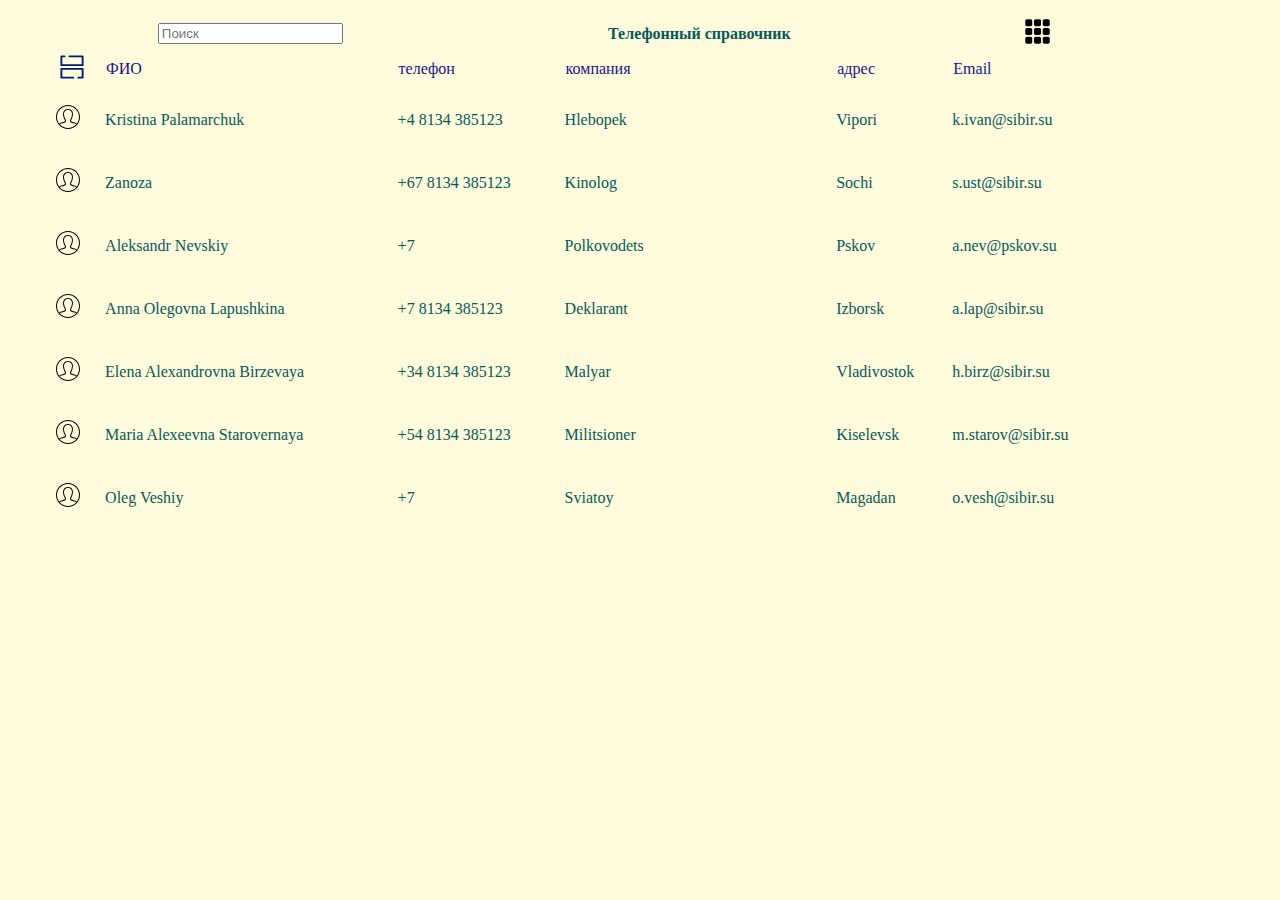
==== index.html @ b88a75ac "circle menu" ====
<!doctype html><html>
<head>
	<title>Spec complect tsentr</title>
	<meta charset="utf-8">
	<meta name="viewport" content="width=device-width,initial-scale=1">
	<link href="estilo.css" rel="stylesheet">

</head>
<body>
<table>
	<thead>
		<tr>
			<th>&nbsp;</th>
			<th><input type="text" id="search" placeholder="Поиск"></th>
			<th>&nbsp;</th>
			<th>Телефонный справочник</th>
			<th>&nbsp;</th>
			<th> <svg id="menu_btn" width="25" height="25" xmlns="http://www.w3.org/2000/svg" viewBox="0 0 1000 1000"> <path d="M220,10H80c-38.7,0-70,31.3-70,70v140c0,38.7,31.3,70,70,70h140c38.7,0,70-31.3,70-70V80C290,41.3,258.7,10,220,10z M570,10H430c-38.7,0-70,31.3-70,70v140c0,38.7,31.3,70,70,70h140c38.7,0,70-31.3,70-70V80C640,41.3,608.7,10,570,10z M920,10H780c-38.7,0-70,31.3-70,70v140c0,38.7,31.3,70,70,70h140c38.7,0,70-31.3,70-70V80C990,41.3,958.7,10,920,10z M220,360H80c-38.7,0-70,31.3-70,70v140c0,38.7,31.3,70,70,70h140c38.7,0,70-31.3,70-70V430C290,391.3,258.7,360,220,360z M570,360H430c-38.7,0-70,31.3-70,70v140c0,38.7,31.3,70,70,70h140c38.7,0,70-31.3,70-70V430C640,391.3,608.7,360,570,360z M920,360H780c-38.7,0-70,31.3-70,70v140c0,38.7,31.3,70,70,70h140c38.7,0,70-31.3,70-70V430C990,391.3,958.7,360,920,360z M220,710H80c-38.7,0-70,31.3-70,70v140c0,38.7,31.3,70,70,70h140c38.7,0,70-31.3,70-70V780C290,741.3,258.7,710,220,710z M570,710H430c-38.7,0-70,31.3-70,70v140c0,38.7,31.3,70,70,70h140c38.7,0,70-31.3,70-70V780C640,741.3,608.7,710,570,710z M920,710H780c-38.7,0-70,31.3-70,70v140c0,38.7,31.3,70,70,70h140c38.7,0,70-31.3,70-70V780C990,741.3,958.7,710,920,710z"/> </svg> </th>
			<th>&nbsp;</th>
			<th>&nbsp;</th>
		</tr>

		<tr>
			<td> </td>
			<td><svg width="30" viewBox="0 0 24 24" fill="none" xmlns="http://www.w3.org/2000/svg"> <path d="M6 3.5L3.5 3.5L3.5 10.5L20.5 10.5V3.5L10 3.5M17 20.5H20.5V13.5L3.5 13.5L3.5 20.5H13" stroke="#001A72" stroke-width="1.5" stroke-linecap="round" stroke-linejoin="round"/> </svg></td>
			<td>ФИО</td>
			<td>телефон</td>
			<td>компания</td>
			<td>адрес</td>
			<td>Email</td>
			<td> </td>
		</tr>
	</thead>

	<tbody>
		
	</tbody>
</table>

<nav id="menu_general" hidden>
	<section>
		<div>Добавить контакт</div>
		<div>Импорт из JSON</div>
		<div>Экспорт в JSON</div>
	</section>
	<!--svg viewBox="0 0 25 25" width="25" height="25" xmlns="http://www.w3.org/2000/svg" fill="none" stroke="currentColor" stroke-linecap="round" stroke-linejoin="round" stroke-width="1.5"> <path d="m10.25 5.75-4.5 4.5m0-4.5 4.5 4.5"/><circle cx="8" cy="8" r="6.25"/></svg--> 
	<span></span>
</nav>

<nav id="contact_form" hidden>
	<h3>Контакт</h3>
	<section>
		<input type="number" placeholder="id">
		<input type="text" placeholder="Имя">
		<input type="text" placeholder="Фамилия">
		<input type="text" placeholder="Отчество">
		<input type="tel" placeholder="телефон">
		<input type="text" placeholder="компания">
		<input type="text" placeholder="адрес">
		<input type="email" placeholder="эл.почта">
	</section>
	<div class="act">
		<button>Сохранить</button>
		<!--button>Удалить</button-->
		<button>Отмена</button>
	</div>
</nav>

<section id="shadow" hidden>&nbsp;</section>

<script src="ux.js"></script>
</body>
</html>
---- estilo.css ----
body {
  margin: 0 3%;
  background-color: #fefbdd;
}

table {
  width: 100%;
  padding: 1rem;
  border-width: 0;
}
table th {
  color: #065959;
}
table td:first-of-type {
  display: none;
}
table thead {
  color: #171387;
}
table thead #menu_btn {
  cursor: pointer;
}
table tbody tr {
  margin-bottom: 0.5rem;
  background-color: lightbrown;
}
table tbody tr td {
  padding: 1rem 0;
  color: #065959;
}
table tbody tr td button {
  visibility: hidden;
  cursor: pointer;
}

nav {
  position: absolute;
  padding: 1rem;
  z-index: 2;
}
nav#menu_general {
  top: 15%;
  border-radius: 50%;
  background-color: aqua;
  width: 30rem;
  height: 30rem;
  left: 0;
  right: 0;
  margin: 0 auto;
}
nav#menu_general div {
  cursor: pointer;
  position: relative;
  width: -webkit-max-content;
  width: -moz-max-content;
  width: max-content;
}
nav#menu_general div:nth-child(1) {
  top: 5rem;
  margin: 0 auto;
  left: 0;
  right: 0;
}
nav#menu_general div:nth-child(2) {
  top: 13.5rem;
}
nav#menu_general div:nth-child(3) {
  float: right;
  top: 12zrem;
}
nav#menu_general h3 {
  margin: 0;
}
nav#menu_general span {
  position: relative;
  top: 9rem;
  border-radius: 50%;
  background-color: rgba(1, 1, 1, 0.5);
  width: 8rem;
  height: 8rem;
  left: 0;
  right: 0;
  margin: 0 auto;
  display: block;
}
nav#contact_form {
  top: 15%;
  border-radius: 5%;
  background-color: beige;
  width: -webkit-min-content;
  width: -moz-min-content;
  width: min-content;
  height: -webkit-min-content;
  height: -moz-min-content;
  height: min-content;
  left: 0;
  right: 0;
  margin: 0 auto;
}
nav#contact_form input {
  border-radius: 0.5rem;
  padding: 0.2rem;
  margin: 0.5rem;
  width: 15rem;
}
nav#contact_form input:nth-of-type(1) {
  display: none;
}
nav#contact_form section, nav#contact_form h3, nav#contact_form div.act {
  text-align: center;
  padding: 0.5rem 0;
}
nav#contact_form button {
  cursor: pointer;
}

#shadow {
  background-color: rgba(56, 56, 56, 0.6);
  position: fixed;
  width: 100%;
  height: 100%;
  z-index: 1;
  top: 0;
  left: 0;
}/*# sourceMappingURL=estilo.css.map */
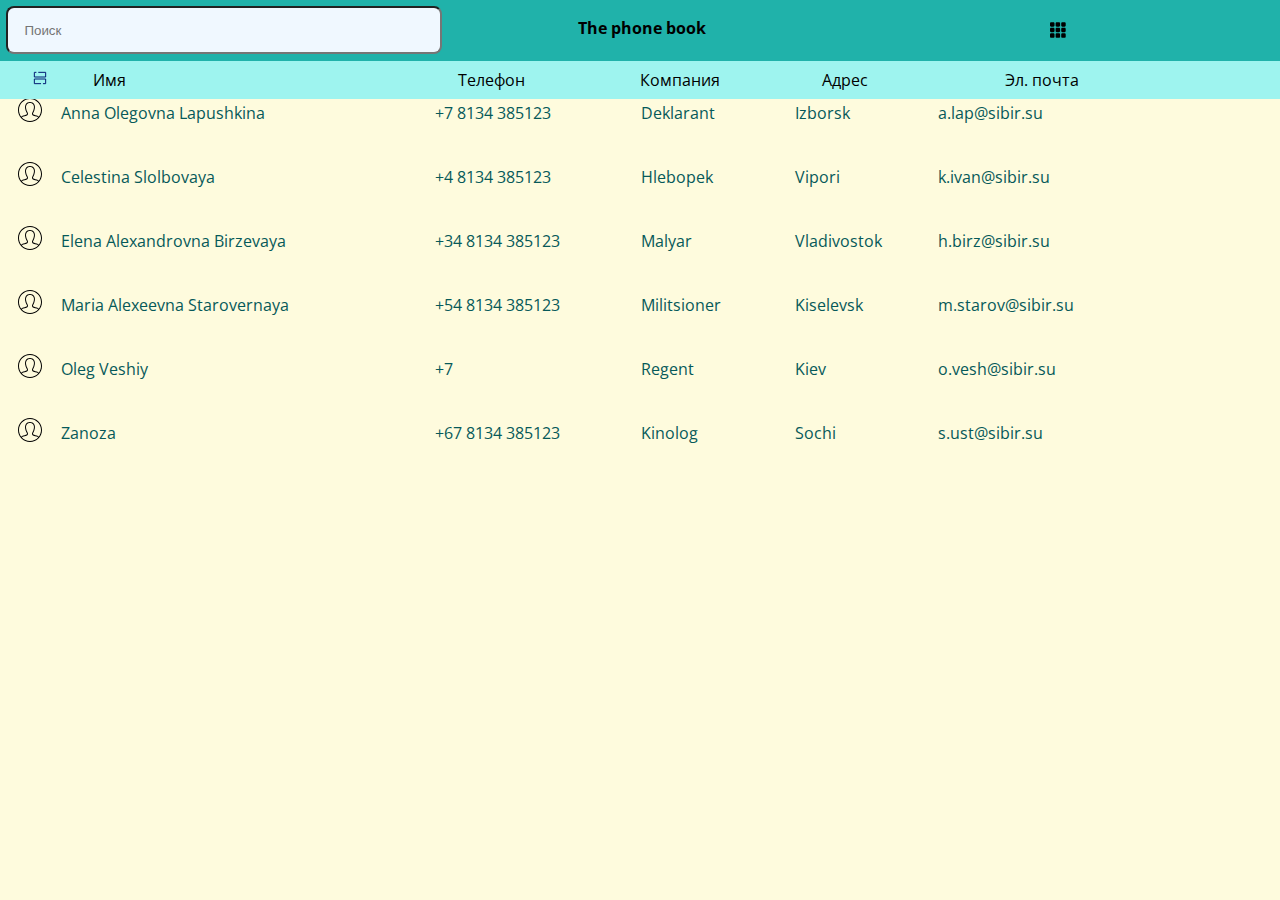
==== commit 6a5250c1: "circle menu" ====
--- a/index.html
+++ b/index.html
@@ -1,36 +1,47 @@
-<!doctype html><html>
-<head>
-	<title>Spec complect tsentr</title>
+<!doctype html><html><head>
+	<title>Spets technology center</title>
 	<meta charset="utf-8">
-	<meta name="viewport" content="width=device-width,initial-scale=1">
+	<meta name="viewport" content="width=device-width, initial-scale=1">
+   <link href="img/favicon.jpg" rel="icon" type="image/x-icon">
 	<link href="estilo.css" rel="stylesheet">
+	<meta name="author" content="Alejandro Proenza">
+</head><body>
 
-</head>
-<body>
+<header>
+	<div class="h-row-1">
+        <input id="search" type="text" placeholder="Поиск">
+        <h1>The phone book</h1>
+        <svg id="menu_btn" xmlns="http://www.w3.org/2000/svg" viewBox="0 0 1000 1000">
+            <g><path d="M220,10H80c-38.7,0-70,31.3-70,70v140c0,38.7,31.3,70,70,70h140c38.7,0,70-31.3,70-70V80C290,41.3,258.7,10,220,10z M570,10H430c-38.7,0-70,31.3-70,70v140c0,38.7,31.3,70,70,70h140c38.7,0,70-31.3,70-70V80C640,41.3,608.7,10,570,10z M920,10H780c-38.7,0-70,31.3-70,70v140c0,38.7,31.3,70,70,70h140c38.7,0,70-31.3,70-70V80C990,41.3,958.7,10,920,10z M220,360H80c-38.7,0-70,31.3-70,70v140c0,38.7,31.3,70,70,70h140c38.7,0,70-31.3,70-70V430C290,391.3,258.7,360,220,360z M570,360H430c-38.7,0-70,31.3-70,70v140c0,38.7,31.3,70,70,70h140c38.7,0,70-31.3,70-70V430C640,391.3,608.7,360,570,360z M920,360H780c-38.7,0-70,31.3-70,70v140c0,38.7,31.3,70,70,70h140c38.7,0,70-31.3,70-70V430C990,391.3,958.7,360,920,360z M220,710H80c-38.7,0-70,31.3-70,70v140c0,38.7,31.3,70,70,70h140c38.7,0,70-31.3,70-70V780C290,741.3,258.7,710,220,710z M570,710H430c-38.7,0-70,31.3-70,70v140c0,38.7,31.3,70,70,70h140c38.7,0,70-31.3,70-70V780C640,741.3,608.7,710,570,710z M920,710H780c-38.7,0-70,31.3-70,70v140c0,38.7,31.3,70,70,70h140c38.7,0,70-31.3,70-70V780C990,741.3,958.7,710,920,710z"/></g>
+        </svg>
+    </div>
+    <div class="h-row-2">
+        <div hidden> </div>
+        <div class="col-5">
+            <svg viewBox="0 0 24 24" fill="none" xmlns="http://www.w3.org/2000/svg"> <path d="M6 3.5L3.5 3.5L3.5 10.5L20.5 10.5V3.5L10 3.5M17 20.5H20.5V13.5L3.5 13.5L3.5 20.5H13" stroke="#001A72" stroke-width="1.5" stroke-linecap="round" stroke-linejoin="round"/> </svg>
+        </div>
+        <div class="col-30">
+            Имя
+        </div>
+        <div class="col-15">
+            Телефон
+        </div>
+        <div class="col-15">
+            Компания
+        </div>
+        <div class="col-15">
+            Адрес
+        </div>
+        <div class="col-15">
+            Эл. почта
+        </div>
+        <div class="col-5">
+            &nbsp;
+        </div>
+    </div>
+</header>
+
 <table>
-	<thead>
-		<tr>
-			<th>&nbsp;</th>
-			<th><input type="text" id="search" placeholder="Поиск"></th>
-			<th>&nbsp;</th>
-			<th>Телефонный справочник</th>
-			<th>&nbsp;</th>
-			<th> <svg id="menu_btn" width="25" height="25" xmlns="http://www.w3.org/2000/svg" viewBox="0 0 1000 1000"> <path d="M220,10H80c-38.7,0-70,31.3-70,70v140c0,38.7,31.3,70,70,70h140c38.7,0,70-31.3,70-70V80C290,41.3,258.7,10,220,10z M570,10H430c-38.7,0-70,31.3-70,70v140c0,38.7,31.3,70,70,70h140c38.7,0,70-31.3,70-70V80C640,41.3,608.7,10,570,10z M920,10H780c-38.7,0-70,31.3-70,70v140c0,38.7,31.3,70,70,70h140c38.7,0,70-31.3,70-70V80C990,41.3,958.7,10,920,10z M220,360H80c-38.7,0-70,31.3-70,70v140c0,38.7,31.3,70,70,70h140c38.7,0,70-31.3,70-70V430C290,391.3,258.7,360,220,360z M570,360H430c-38.7,0-70,31.3-70,70v140c0,38.7,31.3,70,70,70h140c38.7,0,70-31.3,70-70V430C640,391.3,608.7,360,570,360z M920,360H780c-38.7,0-70,31.3-70,70v140c0,38.7,31.3,70,70,70h140c38.7,0,70-31.3,70-70V430C990,391.3,958.7,360,920,360z M220,710H80c-38.7,0-70,31.3-70,70v140c0,38.7,31.3,70,70,70h140c38.7,0,70-31.3,70-70V780C290,741.3,258.7,710,220,710z M570,710H430c-38.7,0-70,31.3-70,70v140c0,38.7,31.3,70,70,70h140c38.7,0,70-31.3,70-70V780C640,741.3,608.7,710,570,710z M920,710H780c-38.7,0-70,31.3-70,70v140c0,38.7,31.3,70,70,70h140c38.7,0,70-31.3,70-70V780C990,741.3,958.7,710,920,710z"/> </svg> </th>
-			<th>&nbsp;</th>
-			<th>&nbsp;</th>
-		</tr>
-
-		<tr>
-			<td> </td>
-			<td><svg width="30" viewBox="0 0 24 24" fill="none" xmlns="http://www.w3.org/2000/svg"> <path d="M6 3.5L3.5 3.5L3.5 10.5L20.5 10.5V3.5L10 3.5M17 20.5H20.5V13.5L3.5 13.5L3.5 20.5H13" stroke="#001A72" stroke-width="1.5" stroke-linecap="round" stroke-linejoin="round"/> </svg></td>
-			<td>ФИО</td>
-			<td>телефон</td>
-			<td>компания</td>
-			<td>адрес</td>
-			<td>Email</td>
-			<td> </td>
-		</tr>
-	</thead>
 
 	<tbody>
 		
@@ -38,13 +49,26 @@
 </table>
 
 <nav id="menu_general" hidden>
-	<section>
+	<section hidden>
 		<div>Добавить контакт</div>
 		<div>Импорт из JSON</div>
 		<div>Экспорт в JSON</div>
 	</section>
-	<!--svg viewBox="0 0 25 25" width="25" height="25" xmlns="http://www.w3.org/2000/svg" fill="none" stroke="currentColor" stroke-linecap="round" stroke-linejoin="round" stroke-width="1.5"> <path d="m10.25 5.75-4.5 4.5m0-4.5 4.5 4.5"/><circle cx="8" cy="8" r="6.25"/></svg--> 
-	<span></span>
+	<!--svg hidden viewBox="0 0 25 25" width="25" height="25" xmlns="http://www.w3.org/2000/svg" fill="none" stroke="currentColor" stroke-linecap="round" stroke-linejoin="round" stroke-width="1.5"> <path d="m10.25 5.75-4.5 4.5m0-4.5 4.5 4.5"/><circle cx="8" cy="8" r="6.25"/></svg-->
+	<span hidden></span>
+	<picture>
+		<img src="./img/map_.png" alt="menu" usemap="#menu_map">
+		<img src="./img/sector_top.png" alt="top" hidden>
+		<img src="./img/sector_right.png" alt="right" hidden>
+		<img src="./img/sector_bottom.png" alt="bottom" hidden>
+		<img src="./img/sector_left.png" alt="left" hidden>
+	</picture>
+	<map name="menu_map">
+		<area shape="poly" coords="67,61,208,0,369,59,260,171,218,156,176,171" alt="top sector">
+		<area shape="poly" coords="264,176,374,67,436,216,374,367,264,259,280,217" alt="right sector">
+		<area shape="poly" coords="176,265,215,279,259,264,368,374,214,435,66,374" alt="bottom sector">
+		<area shape="poly" coords="61,66,170,176,156,221,170,259,59,369,0,214" alt="left sector">
+	</map>
 </nav>
 
 <nav id="contact_form" hidden>
--- a/estilo.css
+++ b/estilo.css
@@ -1,125 +1,2 @@
-body {
-  margin: 0 3%;
-  background-color: #fefbdd;
-}
-
-table {
-  width: 100%;
-  padding: 1rem;
-  border-width: 0;
-}
-table th {
-  color: #065959;
-}
-table td:first-of-type {
-  display: none;
-}
-table thead {
-  color: #171387;
-}
-table thead #menu_btn {
-  cursor: pointer;
-}
-table tbody tr {
-  margin-bottom: 0.5rem;
-  background-color: lightbrown;
-}
-table tbody tr td {
-  padding: 1rem 0;
-  color: #065959;
-}
-table tbody tr td button {
-  visibility: hidden;
-  cursor: pointer;
-}
-
-nav {
-  position: absolute;
-  padding: 1rem;
-  z-index: 2;
-}
-nav#menu_general {
-  top: 15%;
-  border-radius: 50%;
-  background-color: aqua;
-  width: 30rem;
-  height: 30rem;
-  left: 0;
-  right: 0;
-  margin: 0 auto;
-}
-nav#menu_general div {
-  cursor: pointer;
-  position: relative;
-  width: -webkit-max-content;
-  width: -moz-max-content;
-  width: max-content;
-}
-nav#menu_general div:nth-child(1) {
-  top: 5rem;
-  margin: 0 auto;
-  left: 0;
-  right: 0;
-}
-nav#menu_general div:nth-child(2) {
-  top: 13.5rem;
-}
-nav#menu_general div:nth-child(3) {
-  float: right;
-  top: 12zrem;
-}
-nav#menu_general h3 {
-  margin: 0;
-}
-nav#menu_general span {
-  position: relative;
-  top: 9rem;
-  border-radius: 50%;
-  background-color: rgba(1, 1, 1, 0.5);
-  width: 8rem;
-  height: 8rem;
-  left: 0;
-  right: 0;
-  margin: 0 auto;
-  display: block;
-}
-nav#contact_form {
-  top: 15%;
-  border-radius: 5%;
-  background-color: beige;
-  width: -webkit-min-content;
-  width: -moz-min-content;
-  width: min-content;
-  height: -webkit-min-content;
-  height: -moz-min-content;
-  height: min-content;
-  left: 0;
-  right: 0;
-  margin: 0 auto;
-}
-nav#contact_form input {
-  border-radius: 0.5rem;
-  padding: 0.2rem;
-  margin: 0.5rem;
-  width: 15rem;
-}
-nav#contact_form input:nth-of-type(1) {
-  display: none;
-}
-nav#contact_form section, nav#contact_form h3, nav#contact_form div.act {
-  text-align: center;
-  padding: 0.5rem 0;
-}
-nav#contact_form button {
-  cursor: pointer;
-}
-
-#shadow {
-  background-color: rgba(56, 56, 56, 0.6);
-  position: fixed;
-  width: 100%;
-  height: 100%;
-  z-index: 1;
-  top: 0;
-  left: 0;
-}/*# sourceMappingURL=estilo.css.map */+@import url("https://fonts.googleapis.com/css2?family=Open+Sans:wght@400&display=swap");.col-5{width:5%}.col-15{width:15%}.col-30{width:30%}body{background-color:#fefbdd;font-family:'Open Sans', sans-serif;margin:0}header{position:fixed;width:100%;background-color:lightseagreen}header div.h-row-1{padding:.5%;background-color:lightseagreen;display:-webkit-box;display:-ms-flexbox;display:flex}header div.h-row-1>*{width:33.3%}header div.h-row-1 input{border-radius:.5rem;padding:0 1rem;background-color:aliceblue}header div.h-row-1 h1{font-size:1rem;text-align:center}header div.h-row-1 svg#menu_btn{height:1rem;padding:1rem;cursor:pointer}header div.h-row-2{display:-webkit-box;display:-ms-flexbox;display:flex;padding:.5rem 2rem;background-color:#9ef4ef}header div.h-row-2 svg{height:1rem}table{width:100%;padding:1rem;border-width:0}table td:first-of-type{display:none}table tbody tr{margin-bottom:.5rem;background-color:lightbrown}table tbody tr td{padding:1rem 0;color:#065959}table tbody tr td button{visibility:hidden;cursor:pointer}nav{padding:1rem;z-index:2}nav#menu_general{top:15%;position:absolute}nav#menu_general area{cursor:pointer}nav#menu_general,nav#menu_general picture img{position:absolute;left:0;right:0;text-align:center;margin:0 auto}nav#contact_form{top:10%;border-radius:5%;background-color:beige;width:-webkit-min-content;width:-moz-min-content;width:min-content;left:0;right:0;margin:0 auto;position:fixed}nav#contact_form input{border-radius:.5rem;padding:.2rem;margin:.5rem;width:15rem}nav#contact_form input:nth-of-type(1){display:none}nav#contact_form section,nav#contact_form h3,nav#contact_form div.act{text-align:center}nav#contact_form section,nav#contact_form div.act{padding:.5rem 0}nav#contact_form button{cursor:pointer}#shadow{background-color:rgba(56,56,56,0.6);position:fixed;width:100%;height:100%;z-index:1;top:0;left:0}
+/*# sourceMappingURL=estilo.css.map */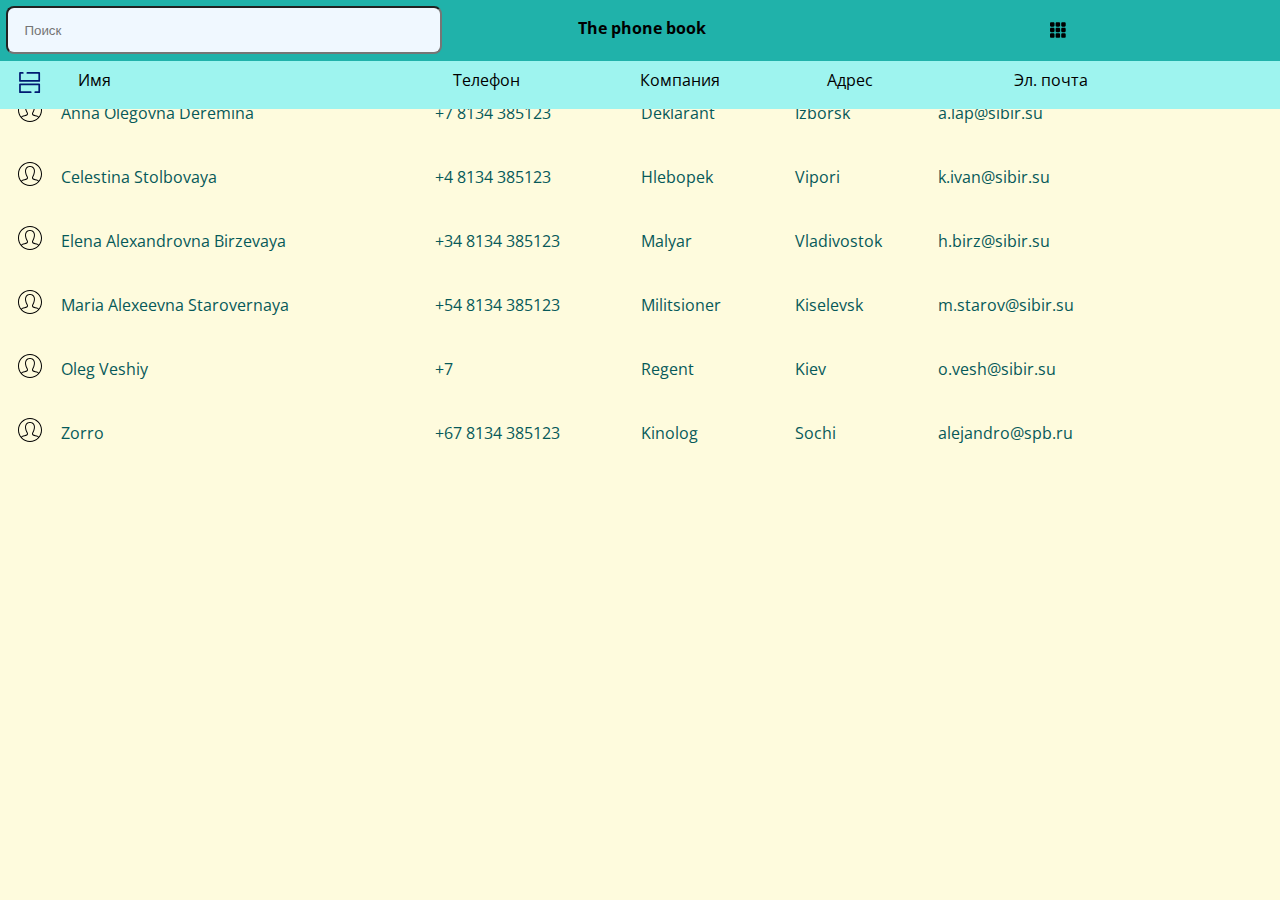
==== commit 8bffce8c: "left 6." ====
--- a/index.html
+++ b/index.html
@@ -8,37 +8,35 @@
 </head><body>
 
 <header>
-	<div class="h-row-1">
+	<div id="heading">
         <input id="search" type="text" placeholder="Поиск">
         <h1>The phone book</h1>
         <svg id="menu_btn" xmlns="http://www.w3.org/2000/svg" viewBox="0 0 1000 1000">
             <g><path d="M220,10H80c-38.7,0-70,31.3-70,70v140c0,38.7,31.3,70,70,70h140c38.7,0,70-31.3,70-70V80C290,41.3,258.7,10,220,10z M570,10H430c-38.7,0-70,31.3-70,70v140c0,38.7,31.3,70,70,70h140c38.7,0,70-31.3,70-70V80C640,41.3,608.7,10,570,10z M920,10H780c-38.7,0-70,31.3-70,70v140c0,38.7,31.3,70,70,70h140c38.7,0,70-31.3,70-70V80C990,41.3,958.7,10,920,10z M220,360H80c-38.7,0-70,31.3-70,70v140c0,38.7,31.3,70,70,70h140c38.7,0,70-31.3,70-70V430C290,391.3,258.7,360,220,360z M570,360H430c-38.7,0-70,31.3-70,70v140c0,38.7,31.3,70,70,70h140c38.7,0,70-31.3,70-70V430C640,391.3,608.7,360,570,360z M920,360H780c-38.7,0-70,31.3-70,70v140c0,38.7,31.3,70,70,70h140c38.7,0,70-31.3,70-70V430C990,391.3,958.7,360,920,360z M220,710H80c-38.7,0-70,31.3-70,70v140c0,38.7,31.3,70,70,70h140c38.7,0,70-31.3,70-70V780C290,741.3,258.7,710,220,710z M570,710H430c-38.7,0-70,31.3-70,70v140c0,38.7,31.3,70,70,70h140c38.7,0,70-31.3,70-70V780C640,741.3,608.7,710,570,710z M920,710H780c-38.7,0-70,31.3-70,70v140c0,38.7,31.3,70,70,70h140c38.7,0,70-31.3,70-70V780C990,741.3,958.7,710,920,710z"/></g>
         </svg>
     </div>
-    <div class="h-row-2">
-        <div hidden> </div>
-        <div class="col-5">
+    <section class="columns">
+        <div></div>
+        <div>
             <svg viewBox="0 0 24 24" fill="none" xmlns="http://www.w3.org/2000/svg"> <path d="M6 3.5L3.5 3.5L3.5 10.5L20.5 10.5V3.5L10 3.5M17 20.5H20.5V13.5L3.5 13.5L3.5 20.5H13" stroke="#001A72" stroke-width="1.5" stroke-linecap="round" stroke-linejoin="round"/> </svg>
         </div>
-        <div class="col-30">
+        <div>
             Имя
         </div>
-        <div class="col-15">
+        <div>
             Телефон
         </div>
-        <div class="col-15">
+        <div>
             Компания
         </div>
-        <div class="col-15">
+        <div>
             Адрес
         </div>
-        <div class="col-15">
+        <div>
             Эл. почта
         </div>
-        <div class="col-5">
-            &nbsp;
-        </div>
-    </div>
+        <div>&emsp;</div>
+      </section>
 </header>
 
 <table>
--- a/estilo.css
+++ b/estilo.css
@@ -1,2 +1,2 @@
-@import url("https://fonts.googleapis.com/css2?family=Open+Sans:wght@400&display=swap");.col-5{width:5%}.col-15{width:15%}.col-30{width:30%}body{background-color:#fefbdd;font-family:'Open Sans', sans-serif;margin:0}header{position:fixed;width:100%;background-color:lightseagreen}header div.h-row-1{padding:.5%;background-color:lightseagreen;display:-webkit-box;display:-ms-flexbox;display:flex}header div.h-row-1>*{width:33.3%}header div.h-row-1 input{border-radius:.5rem;padding:0 1rem;background-color:aliceblue}header div.h-row-1 h1{font-size:1rem;text-align:center}header div.h-row-1 svg#menu_btn{height:1rem;padding:1rem;cursor:pointer}header div.h-row-2{display:-webkit-box;display:-ms-flexbox;display:flex;padding:.5rem 2rem;background-color:#9ef4ef}header div.h-row-2 svg{height:1rem}table{width:100%;padding:1rem;border-width:0}table td:first-of-type{display:none}table tbody tr{margin-bottom:.5rem;background-color:lightbrown}table tbody tr td{padding:1rem 0;color:#065959}table tbody tr td button{visibility:hidden;cursor:pointer}nav{padding:1rem;z-index:2}nav#menu_general{top:15%;position:absolute}nav#menu_general area{cursor:pointer}nav#menu_general,nav#menu_general picture img{position:absolute;left:0;right:0;text-align:center;margin:0 auto}nav#contact_form{top:10%;border-radius:5%;background-color:beige;width:-webkit-min-content;width:-moz-min-content;width:min-content;left:0;right:0;margin:0 auto;position:fixed}nav#contact_form input{border-radius:.5rem;padding:.2rem;margin:.5rem;width:15rem}nav#contact_form input:nth-of-type(1){display:none}nav#contact_form section,nav#contact_form h3,nav#contact_form div.act{text-align:center}nav#contact_form section,nav#contact_form div.act{padding:.5rem 0}nav#contact_form button{cursor:pointer}#shadow{background-color:rgba(56,56,56,0.6);position:fixed;width:100%;height:100%;z-index:1;top:0;left:0}
+@import url("https://fonts.googleapis.com/css2?family=Open+Sans:wght@400&display=swap");body{background-color:#fefbdd;font-family:'Open Sans', sans-serif;margin:0}header{position:fixed;width:100%;background-color:lightseagreen}header #heading{padding:.5%;background-color:lightseagreen;display:-webkit-box;display:-ms-flexbox;display:flex}header #heading>*{width:33.3%}header #heading input{border-radius:.5rem;padding:0 1rem;background-color:aliceblue}header #heading h1{font-size:1rem;text-align:center}header #heading #menu_btn{height:1rem;padding:1rem;cursor:pointer}.columns{display:-webkit-box;display:-ms-flexbox;display:flex;padding:.5rem 1rem;background-color:#9ef4ef}.columns svg{height:1.7rem}.columns div:nth-of-type(2),.columns div:nth-of-type(8){width:5%}.columns div:nth-of-type(3){width:30%}.columns div:nth-of-type(4),.columns div:nth-of-type(5),.columns div:nth-of-type(6),.columns div:nth-of-type(7){width:15%}table{width:100%;padding:1rem;border-width:0}table tbody tr{margin-bottom:.5rem;background-color:lightbrown}table tbody tr td{padding:1rem 0;color:#065959}table tbody tr td:first-of-type{display:none}table tbody tr td button{visibility:hidden;cursor:pointer}nav{padding:1rem;z-index:2;position:absolute}nav#menu_general{top:15%}nav#menu_general area{cursor:pointer}nav#menu_general,nav#menu_general picture img{position:absolute;left:0;right:0;text-align:center;margin:0 auto}nav#contact_form{top:10%;border-radius:5%;background-color:beige;width:-webkit-min-content;width:-moz-min-content;width:min-content;left:0;right:0;margin:0 auto}nav#contact_form input{border-radius:.5rem;padding:.2rem;margin:.5rem;width:15rem}nav#contact_form input:nth-of-type(1){display:none}nav#contact_form h3{margin:0}nav#contact_form section,nav#contact_form h3,nav#contact_form div.act{text-align:center}nav#contact_form section,nav#contact_form div.act{padding:.5rem 0}nav#contact_form button{cursor:pointer}#shadow{background-color:rgba(56,56,56,0.6);position:fixed;width:100%;height:100%;z-index:1;top:0;left:0}
 /*# sourceMappingURL=estilo.css.map */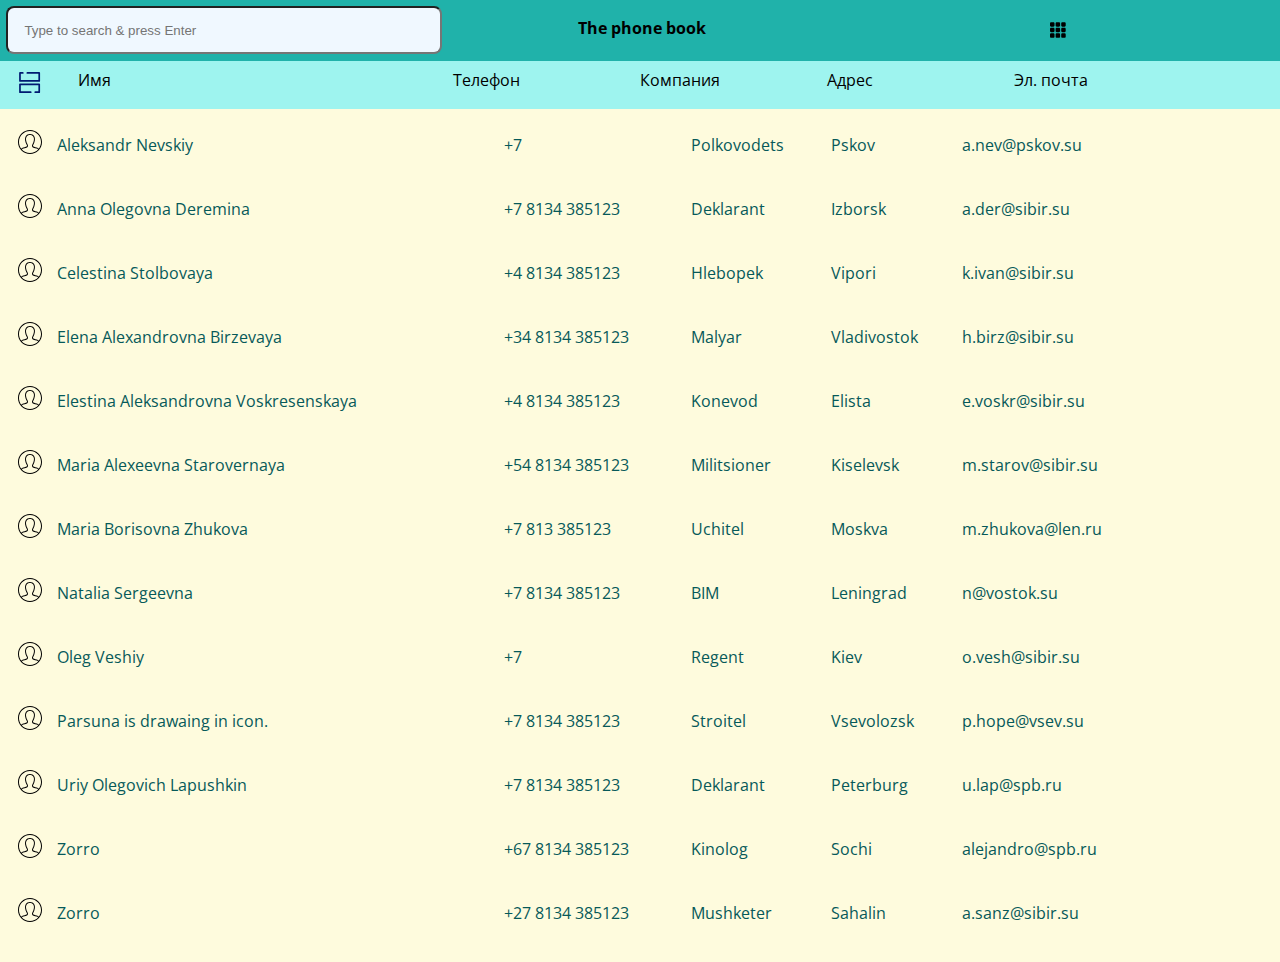
==== commit 1e35be9b: "funcionality complete" ====
--- a/index.html
+++ b/index.html
@@ -9,7 +9,7 @@
 
 <header>
 	<div id="heading">
-        <input id="search" type="text" placeholder="Поиск">
+        <input id="search" type="text" placeholder="Type to search & press Enter">
         <h1>The phone book</h1>
         <svg id="menu_btn" xmlns="http://www.w3.org/2000/svg" viewBox="0 0 1000 1000">
             <g><path d="M220,10H80c-38.7,0-70,31.3-70,70v140c0,38.7,31.3,70,70,70h140c38.7,0,70-31.3,70-70V80C290,41.3,258.7,10,220,10z M570,10H430c-38.7,0-70,31.3-70,70v140c0,38.7,31.3,70,70,70h140c38.7,0,70-31.3,70-70V80C640,41.3,608.7,10,570,10z M920,10H780c-38.7,0-70,31.3-70,70v140c0,38.7,31.3,70,70,70h140c38.7,0,70-31.3,70-70V80C990,41.3,958.7,10,920,10z M220,360H80c-38.7,0-70,31.3-70,70v140c0,38.7,31.3,70,70,70h140c38.7,0,70-31.3,70-70V430C290,391.3,258.7,360,220,360z M570,360H430c-38.7,0-70,31.3-70,70v140c0,38.7,31.3,70,70,70h140c38.7,0,70-31.3,70-70V430C640,391.3,608.7,360,570,360z M920,360H780c-38.7,0-70,31.3-70,70v140c0,38.7,31.3,70,70,70h140c38.7,0,70-31.3,70-70V430C990,391.3,958.7,360,920,360z M220,710H80c-38.7,0-70,31.3-70,70v140c0,38.7,31.3,70,70,70h140c38.7,0,70-31.3,70-70V780C290,741.3,258.7,710,220,710z M570,710H430c-38.7,0-70,31.3-70,70v140c0,38.7,31.3,70,70,70h140c38.7,0,70-31.3,70-70V780C640,741.3,608.7,710,570,710z M920,710H780c-38.7,0-70,31.3-70,70v140c0,38.7,31.3,70,70,70h140c38.7,0,70-31.3,70-70V780C990,741.3,958.7,710,920,710z"/></g>
@@ -40,19 +40,10 @@
 </header>
 
 <table>
-
-	<tbody>
-		
-	</tbody>
+	<tbody></tbody>
 </table>
 
 <nav id="menu_general" hidden>
-	<section hidden>
-		<div>Добавить контакт</div>
-		<div>Импорт из JSON</div>
-		<div>Экспорт в JSON</div>
-	</section>
-	<!--svg hidden viewBox="0 0 25 25" width="25" height="25" xmlns="http://www.w3.org/2000/svg" fill="none" stroke="currentColor" stroke-linecap="round" stroke-linejoin="round" stroke-width="1.5"> <path d="m10.25 5.75-4.5 4.5m0-4.5 4.5 4.5"/><circle cx="8" cy="8" r="6.25"/></svg-->
 	<span hidden></span>
 	<picture>
 		<img src="./img/map_.png" alt="menu" usemap="#menu_map">
@@ -83,13 +74,12 @@
 	</section>
 	<div class="act">
 		<button>Сохранить</button>
-		<!--button>Удалить</button-->
 		<button>Отмена</button>
 	</div>
 </nav>
 
-<section id="shadow" hidden>&nbsp;</section>
+<span id="shadow" hidden></span>
 
-<script src="ux.js"></script>
+<script defer src="ux.js"></script>
 </body>
 </html>--- a/estilo.css
+++ b/estilo.css
@@ -1,2 +1,2 @@
-@import url("https://fonts.googleapis.com/css2?family=Open+Sans:wght@400&display=swap");body{background-color:#fefbdd;font-family:'Open Sans', sans-serif;margin:0}header{position:fixed;width:100%;background-color:lightseagreen}header #heading{padding:.5%;background-color:lightseagreen;display:-webkit-box;display:-ms-flexbox;display:flex}header #heading>*{width:33.3%}header #heading input{border-radius:.5rem;padding:0 1rem;background-color:aliceblue}header #heading h1{font-size:1rem;text-align:center}header #heading #menu_btn{height:1rem;padding:1rem;cursor:pointer}.columns{display:-webkit-box;display:-ms-flexbox;display:flex;padding:.5rem 1rem;background-color:#9ef4ef}.columns svg{height:1.7rem}.columns div:nth-of-type(2),.columns div:nth-of-type(8){width:5%}.columns div:nth-of-type(3){width:30%}.columns div:nth-of-type(4),.columns div:nth-of-type(5),.columns div:nth-of-type(6),.columns div:nth-of-type(7){width:15%}table{width:100%;padding:1rem;border-width:0}table tbody tr{margin-bottom:.5rem;background-color:lightbrown}table tbody tr td{padding:1rem 0;color:#065959}table tbody tr td:first-of-type{display:none}table tbody tr td button{visibility:hidden;cursor:pointer}nav{padding:1rem;z-index:2;position:absolute}nav#menu_general{top:15%}nav#menu_general area{cursor:pointer}nav#menu_general,nav#menu_general picture img{position:absolute;left:0;right:0;text-align:center;margin:0 auto}nav#contact_form{top:10%;border-radius:5%;background-color:beige;width:-webkit-min-content;width:-moz-min-content;width:min-content;left:0;right:0;margin:0 auto}nav#contact_form input{border-radius:.5rem;padding:.2rem;margin:.5rem;width:15rem}nav#contact_form input:nth-of-type(1){display:none}nav#contact_form h3{margin:0}nav#contact_form section,nav#contact_form h3,nav#contact_form div.act{text-align:center}nav#contact_form section,nav#contact_form div.act{padding:.5rem 0}nav#contact_form button{cursor:pointer}#shadow{background-color:rgba(56,56,56,0.6);position:fixed;width:100%;height:100%;z-index:1;top:0;left:0}
+@import url("https://fonts.googleapis.com/css2?family=Open+Sans:wght@400&display=swap");body{background-color:#fefbdd;font-family:'Open Sans', sans-serif;margin:0}header{position:fixed;top:0;width:100%;background-color:lightseagreen}header #heading{padding:.5%;background-color:lightseagreen;display:-webkit-box;display:-ms-flexbox;display:flex}header #heading>*{width:33.3%}header #heading input{border-radius:.5rem;padding:0 1rem;background-color:aliceblue}header #heading h1{font-size:1rem;text-align:center}header #heading #menu_btn{height:1rem;padding:1rem;cursor:pointer}.columns{display:-webkit-box;display:-ms-flexbox;display:flex;padding:.5rem 1rem;background-color:#9ef4ef}.columns svg{height:1.7rem}.columns div:nth-of-type(2),.columns div:nth-of-type(8){width:5%}.columns div:nth-of-type(3){width:30%}.columns div:nth-of-type(4),.columns div:nth-of-type(5),.columns div:nth-of-type(6),.columns div:nth-of-type(7){width:15%}table{width:100%;padding:1rem;border-width:0;margin-top:6rem}table tbody tr{margin-bottom:.5rem;background-color:lightbrown}table tbody tr td{padding:1rem 0;color:#065959}table tbody tr td:first-of-type{display:none}table tbody tr td button{visibility:hidden;cursor:pointer}nav{padding:1rem;z-index:2;position:absolute}nav#menu_general{top:15%}nav#menu_general area{cursor:pointer}nav#menu_general,nav#menu_general picture img{position:absolute;left:0;right:0;text-align:center;margin:0 auto}nav#contact_form{top:10%;border-radius:5%;background-color:beige;width:-webkit-min-content;width:-moz-min-content;width:min-content;left:0;right:0;margin:0 auto}nav#contact_form input{border-radius:.5rem;padding:.2rem;margin:.5rem;width:15rem}nav#contact_form input:nth-of-type(1){display:none}nav#contact_form h3{margin:0}nav#contact_form section,nav#contact_form h3,nav#contact_form div.act{text-align:center}nav#contact_form section,nav#contact_form div.act{padding:.5rem 0}nav#contact_form button{cursor:pointer}#shadow{background-color:rgba(56,56,56,0.6);position:fixed;width:100%;height:100%;z-index:1;top:0;left:0}
 /*# sourceMappingURL=estilo.css.map */